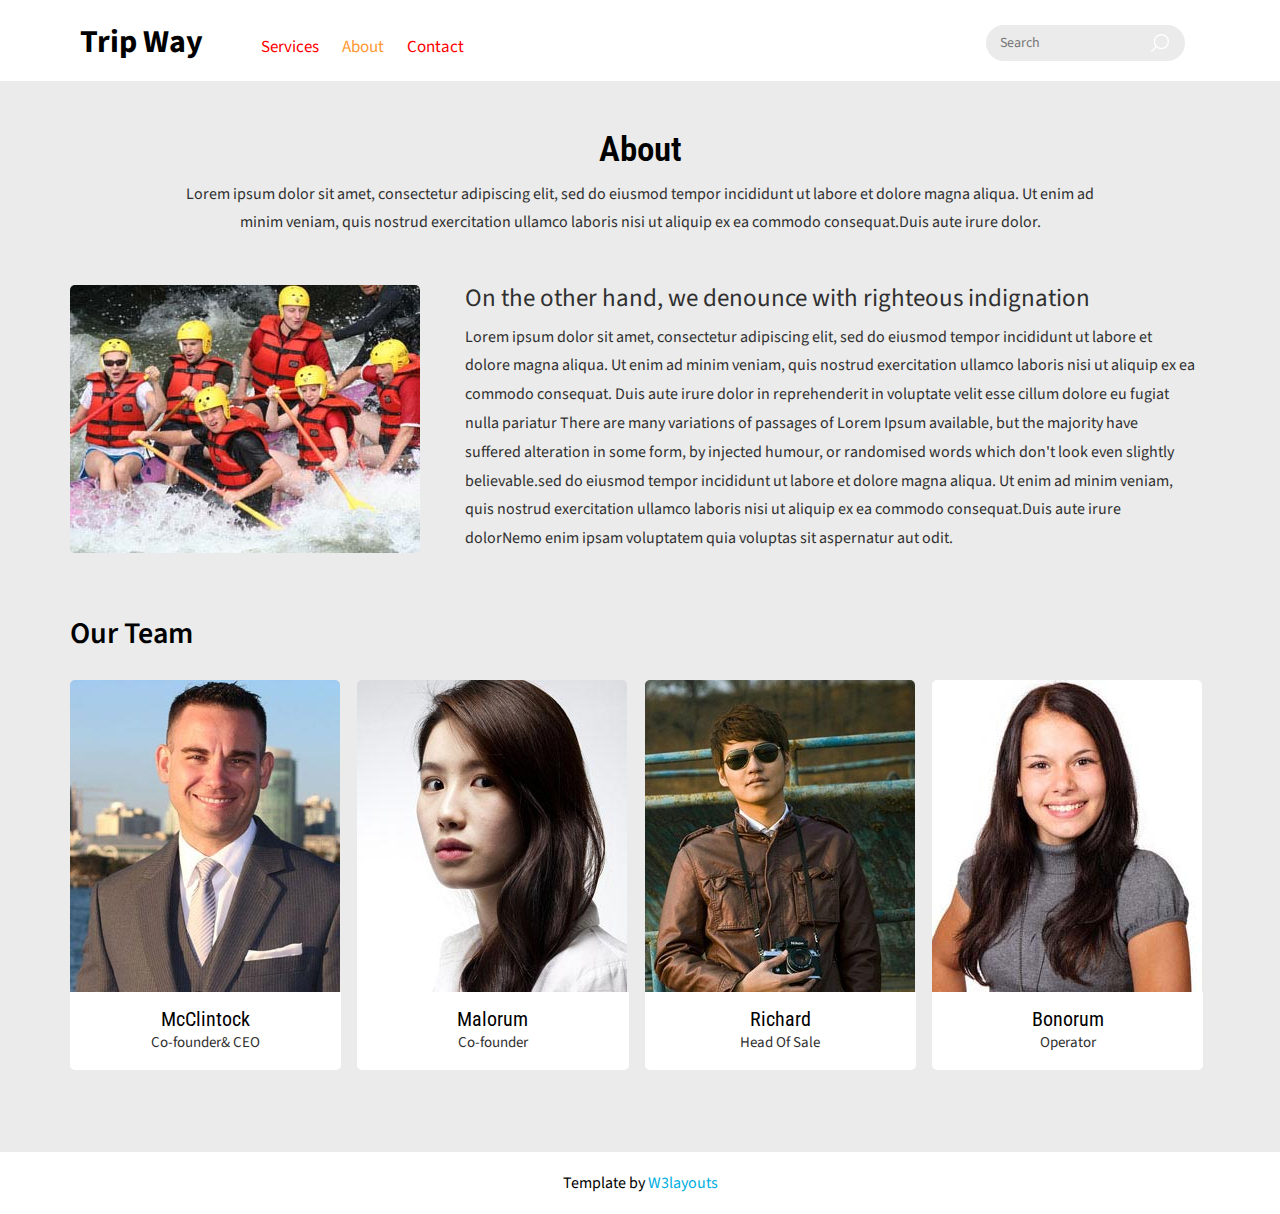
==== about.html @ f44b8666 "Envio inicial" ====
<!--Author: W3layouts
Author URL: http://w3layouts.com
License: Creative Commons Attribution 3.0 Unported
License URL: http://creativecommons.org/licenses/by/3.0/
-->
<!DOCTYPE HTML>
<html>
<head>
<title>Trip Way a Travel category Flat bootstrap Responsive  Website Template | Explore:: w3layouts</title>
<link href="css/bootstrap.css" rel="stylesheet" type="text/css" media="all">
<!-- jQuery (necessary for Bootstrap's JavaScript plugins) -->
<script src="js/jquery.min.js"></script>
<!-- Custom Theme files -->
<link href="css/style.css" rel="stylesheet" type="text/css" media="all"/>
<!-- Custom Theme files -->
<meta name="viewport" content="width=device-width, initial-scale=1">
<meta http-equiv="Content-Type" content="text/html; charset=utf-8" />
<script type="application/x-javascript"> addEventListener("load", function() { setTimeout(hideURLbar, 0); }, false); function hideURLbar(){ window.scrollTo(0,1); }>
</script>
<meta name="keywords" content="Trip Way Responsive web template, Bootstrap Web Templates, Flat Web Templates, AndriodCompatible web template, Smartphone Compatible web template, free webdesigns for Nokia, Samsung, LG, SonyErricsson, Motorola web design" />
<!--Google Fonts-->
<link href='http://fonts.googleapis.com/css?family=Source+Sans+Pro:200,300,400,600,700,900,200italic,300italic,400italic,600italic,700italic,900italic' rel='stylesheet' type='text/css'>
<link href='http://fonts.googleapis.com/css?family=Roboto+Condensed:400,700,300' rel='stylesheet' type='text/css'>
<!-- start-smoth-scrolling -->
<script type="text/javascript" src="js/move-top.js"></script>
<script type="text/javascript" src="js/easing.js"></script>
	<script type="text/javascript">
			jQuery(document).ready(function($) {
				$(".scroll").click(function(event){		
					event.preventDefault();
					$('html,body').animate({scrollTop:$(this.hash).offset().top},1000);
				});
			});
	</script>
<!-- //end-smoth-scrolling -->
</head>
<body>
<!--header start here-->
<div class="header">
	<div class="container">
		<div class="header-main">
			<div class="header-left">
				<div class="logo">
					<a href="index.html"><h1>Trip Way</h1></a>
				</div>
				<div class="top-nav">
			<ul class="res"> 
				<li><a href="services.html">Services</a></li>
				<li><a class="active" href="about.html">About</a></li>
				<li><a href="contact.html">Contact</a></li>
			</ul>
		</div>
			</div>
			<div class="header-right">
			   <div class="search">
			   	  <form>
					<input type="text" value="Search" onfocus="this.value = '';" onblur="if (this.value == '') {this.value = 'Search';}"/>
					<input type="submit"  value=""/>
				  </form>
				</div>
			</div>
			<div class="clearfix"> </div>
		</div>
	</div>
</div>
<!--header end here-->
<!--friend start here-->
<link rel="stylesheet" href="css/swipebox.css">
	<script src="js/jquery.swipebox.min.js"></script> 
	    <script type="text/javascript">
			jQuery(function($) {
				$(".swipebox").swipebox();
			});
</script>
<div class="about">
	<div class="container">
		<div class="about-main">
			<div class="about-top">
				<h3>About</h3>
				<p>Lorem ipsum dolor sit amet, consectetur adipiscing elit, sed do eiusmod tempor incididunt ut labore et dolore magna aliqua. Ut enim ad minim veniam, quis nostrud exercitation ullamco laboris nisi ut aliquip ex ea commodo consequat.Duis aute irure dolor.</p>
		   </div>
		   <div class="about-bottom">
			  <div class="col-md-4 about-left">
			   		<img src="images/ab.jpg" alt="" title="">
			  </div>
			  <div class="col-md-8 about-right">
			  	<h4>On the other hand, we denounce with righteous indignation</h4>
			  	<p>Lorem ipsum dolor sit amet, consectetur adipiscing elit, sed do eiusmod tempor incididunt ut labore et dolore magna aliqua. Ut enim ad minim veniam, quis nostrud exercitation ullamco laboris nisi ut aliquip ex ea commodo consequat. Duis aute irure dolor in reprehenderit in voluptate velit esse cillum dolore eu fugiat nulla pariatur There are many variations of passages of Lorem Ipsum available, but the majority have suffered alteration in some form, by injected humour, or randomised words which don't look even slightly believable.sed do eiusmod tempor incididunt ut labore et dolore magna aliqua. Ut enim ad minim veniam, quis nostrud exercitation ullamco laboris nisi ut aliquip ex ea commodo consequat.Duis aute irure dolorNemo enim ipsam voluptatem quia voluptas sit aspernatur aut odit.</p>
			  </div>
			 <div class="clearfix"> </div>
		   </div>
		    <div class="our-team">
		    	<h3>Our Team</h3>
		    	<div class="col-md-3 team-grid">
		    	    <a href="images/b-t1.jpg" class="b-link-stripe b-animate-go  swipebox"  title="Image Title">
						     <img src="images/t1.jpg" /><div class="b-wrapper">
					</div></a>
				  <div class="team-details">
		    	    	<h4>McClintock</h4>
		    	    	<p>Co-founder& CEO</p>
		    	  </div>
 		    	</div>
 		    	<div class="col-md-3 team-grid ma-more">
		    	     <a href="images/b-t2.jpg" class="b-link-stripe b-animate-go  swipebox"  title="Image Title">
						     <img src="images/t2.jpg" /><div class="b-wrapper">
					</div></a>
		    	    <div class="team-details">
		    	    	<h4>Malorum</h4>
		    	    	<p>Co-founder</p>
		    	    </div>
 		    	</div>
 		    	<div class="col-md-3 team-grid">
		    	     <a href="images/b-t3.jpg" class="b-link-stripe b-animate-go  swipebox"  title="Image Title">
						     <img src="images/t3.jpg" /><div class="b-wrapper">
					</div></a>
		    	    <div class="team-details">
		    	    	<h4>Richard</h4>
		    	    	<p>Head Of Sale</p>
		    	    </div>
 		    	</div>
 		    	<div class="col-md-3 team-grid mar-more">
		    	     <a href="images/b-t4.jpg" class="b-link-stripe b-animate-go  swipebox"  title="Image Title">
						     <img src="images/t4.jpg" /><div class="b-wrapper">
					</div></a>
		    	    <div class="team-details">
		    	    	<h4>Bonorum</h4>
		    	    	<p>Operator</p>
		    	    </div>
 		    	</div>
 		     <div class="clearfix"> </div>
		    </div>
		</div>
	</div>
</div>
<!--friend end here-->
<!--footer start here-->
<div class="footer">
	<div class="container">
		<div class="footer-main">
			<p>Template by <a href="http://w3layouts.com/" target="_blank">W3layouts</a></p>
		</div>
	</div>
</div>
<!--footer end here-->
</body>
</html>
---- css/style.css ----
/*--
Author: W3layouts
Author URL: http://w3layouts.com
License: Creative Commons Attribution 3.0 Unported
License URL: http://creativecommons.org/licenses/by/3.0/
--*/
h4, h5, h6,
h1, h2, h3 {margin-top: 0;}
ul, ol {margin: 0;}
p {margin: 0;}
html, body{
 font-family: 'Source Sans Pro', sans-serif;
   font-size: 100%;
   background:#fff; 
}
/*--header start here--*/
.header {
	padding: 20px 0px;
}
.header-main {
  padding: 0px 25px 0px 10px;
}
.logo a h1 {
  font-size: 2em;
  font-weight: 700;
  color: #000;
  margin: 0em;
}
.logo a:hover {
	text-decoration:none;
}
.header-left {
	float: left;
	padding: 5px 0px 0px 0px;
}
.header-right {
	float: right;
	text-align: center;
	padding: 5px 0px 0px 0px;
}
.top-nav {
	display: inline-block;
}
.top-nav  ul {
	padding: 0px;
	list-style: none;
}
.top-nav  ul li {
	display: inline-block;
}
.top-nav  ul li a {
	font-size: 17px;
	font-weight: 400;
	padding:0px 10px;
        color: red;
}
.top-nav  ul li a:hover,.top-nav  ul li a.active {
	text-decoration:none;
	color: #ff9933;
}
span.menu{
     display:none;
  }
.search {
	width: 100%;
	background: #EBEBEB;
	border-radius: 20px;
	display: inline-block;
}
.search input[type="text"] {
	border: none;
	background: none;
	outline: none;
	width: 80%;
	padding: 8px 0px 8px 12px;
	-webkit-appearance: none;
	font-size: 14px;
	font-weight: 400;
	color: #777;
}
.search input[type="submit"] {
	background:url(../images/search.png)no-repeat;
	height:18px;
	border: none;
	width: 16%;
	outline: none;
	vertical-align:middle;
}
.logo {
	margin: 0px 45px 0px 0px;
	display: inline-block;
}
.logo  a {
	display: block;
}
span.head-line {
	background: url(../images/bann-line.png)no-repeat 0px 0px;
	width: 87px;
	height: 18px;
	display: block;
}
/*-- responsive-mediaquries --*/
@media(max-width:1024px){

}
@media(max-width:768px){

}
@media(max-width:640px){
.logo {
	margin: 0px 5px 0px 0px;	
}
.logo img {
	width: 75%;
}
.header-left {
	margin: 0px 0px 0px 0px;
	padding: 0px 0px 0px 0px;
}
.search input[type="text"] {
	padding: 6px 0px 6px 10px;
}
}
@media(max-width:480px){
.top-nav {
		float: right;
}
.header-left {
	margin: 7px 0px 0px 0px;
}
span.dot {
	display: none;
}
.search {
	display: none;
}
span.ser-img {
	display: none;
}
.header-left {
	float: none;
}
.header-right {
	float: none;
}
.top-nav ul {
  padding: 4px 0px 0px 0px;
}
.header-main {
  padding: 0px 0px 0px 0px;
}
}
@media(max-width:320px){	
.header-right {
	float: none;
	padding: 10px 0px 0px 0px;
	text-align: left;
}
.top-nav ul {
  padding: 3px 0px 0px 0px;
}
.header-left img {
	width: 65%;
}
.caption {
	top: 15%;
}
span.roundplay-bwn {
	width: 32px;
	background-size: 100%;
}
.top-nav ul li a {
	font-size: 16px;
	padding: 0px 3px;
}
}
/*--header end here--*/
/*--banner start here--*/
.banner {
	background: url(../images/mo.jpg)no-repeat;
	min-height: 550px;
	background-size: cover;
}
.banner1 {
	background: url(../images/b3.jpg)no-repeat;
	min-height: 550px;
	background-size: cover;
}
.banner2 {
	background: url(../images/b2.jpg)no-repeat;
	min-height: 550px;
	background-size: cover;
}
span.roundplay-bwn {
	background: url(../images/bann-play.png)no-repeat;
	width: 44px;
	height: 44px;
	display: inline-block;
}
span.potrul-line {
	background: #dddbdb;
	width: 1px;
	height: 11px;
	display: inline-block;
	margin: 0px 5px 0px 2px;
	vertical-align: middle;
}
/*--- slider-css --*/
.slider {
	position: relative;
}
.rslides {
  position: relative;
  list-style: none;
  overflow: hidden;
  width: 100%;
  padding: 0;
  margin: 0;
  }
.rslides li {
  -webkit-backface-visibility: hidden;
  position: absolute;
  display: none;
  width: 100%;
  left: 0;
  top: 0;
  }
.rslides li:first-child {
  position: relative;
  display: block;
  float: left;
  }
.rslides img {
  display: block;
  height: auto;
  float: left;
  width: 100%;
  border: 0;
  }
.caption{
	width: 56%;
	position: absolute;
	top: 35%;
	left: 16%;
}
.caption h3{
	color: #FFF;
	font-weight: 300;
	font-size: 30px;
	line-height: 1.6em;
}
span.bg-small {
	background: rgba(0, 0, 0, 0.39);
	display: block;
	width: 40%;
	height: 48px;
	position: absolute;
	top: 83px;
	left: -40px;
}
span.bg-large {
	background: rgba(0, 0, 0, 0.39);
	display: block;
	width: 60%;
	height: 70px;
	position: absolute;
	top: 194px;
	left: -40px;
}
.caption p{
	color: #FFF;
	line-height: 1.5em;
	font-size: 0.875em;
	margin:3em 0 1.5em 0;
}
a.morebtn{
	background:#3D3D3D;
	padding:0.8em 0;
	display:block;
	font-size:0.875em;
	text-transform:uppercase;
	color:#FFF;
	width:20%;
	margin:0 auto;
	transition:0.5s all ease;
	-webkit-transition:0.5s all ease;
	-moz-transition:0.5s all ease;
	-o-transition:0.5s all ease;
	-ms-transition:0.5s all ease;
}
a.morebtn:hover{
	background:#585686;
}
.callbacks_tabs a:after {
	content: "\f111";
	font-size: 0;
	font-family: FontAwesome;
	visibility: visible;
	display: block;
	height: 14px;
	width: 14px;
	display: inline-block;
	border: 2px solid #fff;
	border-radius: 19px;
}
.callbacks_tabs a:before {
	content: "\f111";
	font-size: 0;
	font-family: FontAwesome;
	visibility: visible;
	display: block;
	position: absolute;
	left: 57px;
}
.callbacks_here a:after{
	background:#fff;
}
.callbacks_tabs li:nth-child(1) a:before{
	content:none;
}
.callbacks_tabs a{
	visibility:hidden;
}
.callbacks_tabs li{
	display:inline-block;
}
ul.callbacks_tabs.callbacks1_tabs {
	position: absolute;
	bottom: 14px;
	z-index: 999;
	right:35px;
	top:485px;
}
/*-- responsive-mediaquries --*/
@media(max-width:1024px){
	.caption {
		width: 63%;
		top: 38%;
		left: 19%;
	}
ul.callbacks_tabs.callbacks1_tabs {
	top: 425px;
}
.banner {
	min-height: 490px;
}
.banner1 {
	min-height: 490px;
}
.banner2 {
	min-height: 490px;
}
}
@media(max-width:768px){
	.caption {
		width: 70%;
		top: 30%;
		left: 13%;
	}
	.caption h3{
		font-size:2em;
	}
	a.morebtn {
		width: 26%;
	}
span.bg-small {
	width: 28%;
	height: 25px;
	top: 44px;
	left: -30px;
}
span.bg-large {
	width: 35%;
	height: 40px;
	top: 104px;
	left: -30px;
}
.caption p {
	margin: 2em 0 1.5em 0;
}
ul.callbacks_tabs.callbacks1_tabs {
	top: 300px;
}
.callbacks_tabs a:after {
	height: 14px;
	width: 14px;
}
.callbacks_tabs a:before {
	left: 55px;
}
.banner {
	min-height: 360px;
}
.banner1 {
	min-height: 360px;
}
.banner2 {
	min-height: 360px;
}
}
@media(max-width:640px){
	.caption {
		width: 70%;
		top: 28%;
		left: 13%;
	}
	.caption h3{
		font-size:1.8em;
	}
	a.morebtn {
		width: 30%;
	}
	.callbacks_tabs a:after {
		height: 10px;
		width: 10px;
	}
	.callbacks_tabs a:before {
	left: 53.5px;
}
span.bg-small {
	top: 40px;
	left: -30px;
}
span.bg-large {
	top: 93px;
	left: -30px;
}
.banner {
	min-height: 300px;
}
.banner1 {
	min-height: 300px;
}
.banner2 {
	min-height: 300px;
}
ul.callbacks_tabs.callbacks1_tabs {
	top: 230px;
}
}
@media(max-width:480px){
	.caption {
		width: 70%;
		top: 23%;
		left: 13%;
	}
	.caption p{
		height:25px;
		overflow:hidden;
		margin:0.5em 0;
	}
	.caption h3{
		font-size:1.6em;
	}
	a.morebtn {
		width: 40%;
		font-size:0.8em;
	}
	.callbacks_tabs a:after {
		height:10px;
		width: 10px;
	}
	ul.callbacks_tabs.callbacks1_tabs {
		top:175px;
	}
	span.bg-small {
	top: 33px;
	left: -20px;
}
	span.bg-large {
	width: 35%;
	height: 27px;
	top: 80px;
	left: -20px;
}
.banner {
	min-height: 230px;
  }
  .banner1 {
	min-height: 230px;
  }
  .banner2 {
	min-height: 230px;
  }
}
@media (max-width:320px){
	#slider3-pager a {
		width: 15%;
	}
	.rslides_tabs {
		bottom: 25px;
	}
	.caption {
		top: 25%;
	}
	.caption p{
		font-size: 0.8em;
		height: 17px;
		overflow: hidden;
		padding: 0.2em 0 0em;
		margin-bottom: 0.2em;
	}
	a.readmorebtn{
		font-size:0.75em;
		width:50%;
		margin-top:0.5em;
		padding:0.5em;
	}
	.caption h3 {
		font-size: 1em;
	}
	ul.callbacks_tabs.callbacks1_tabs {
	top: 115px;
}
.banner {
	min-height: 170px;
  }
  .banner1 {
	min-height: 170px;
  }
  .banner2 {
	min-height: 170px;
  }
  .header {
	padding: 10px 0px;
        background-color: #ff9933;
}
span.roundplay-bwn {
  width: 25px;
  height: 25px;
  background-size: 100%;
}
}
/*--banner end here--*/
/*--port folio start here--*/
.portfolio {
	position: relative;
}
small.port-play {
	background: url(../images/port-play.png)no-repeat;
	width: 44px;
	height: 44px;
	display: block;
	margin: 0 auto;
}
.port-name {
	float: left;
	margin: 85px 0px 0px 0px;
}
.port-name p {
	font-size: 13px;
	color: #999;
	display: inline-block;
}
span.port-lady {
	background: url(../images/hover-img.png)no-repeat;
	width: 50px;
	height: 50px;
	display: inline-block;
	border-radius: 31px;
	margin: 0px 0px 0px 16px;
	vertical-align: middle;
}
.port-like {
	float: right;
	margin: 85px 0px 0px 0px;
}
span.hover-line {
	background: url(../images/port-line.png)no-repeat;
	width: 26px;
	height: 1px;
	display: block;
	margin: 7px auto 10px;
}
.port-nav-left {
  text-align: center;
  padding: 2em 0em 2em 0em;
}
.port-nav-left h6 {
	font-size: 32px;
	font-weight: 600;
	color: #000;
	margin: 0px 0px 10px 32px;
	font-family: 'Roboto Condensed', sans-serif;
}
.port-nav-left p {
  font-size: 16px;
  font-weight: 400;
  color: #303030;
  width: 65%;
  margin: 0 auto;
  line-height: 1.8em;
}
span.port-ladyimg {
	background: url(../images/hover-img.png)no-repeat;
	width: 50px;
	height: 50px;
	display: inline-block;
	vertical-align: middle;
	border-radius: 32px;
	float: left;
}
span.heart {
	background: url(../images/heart.png)no-repeat;
	width: 46px;
	height: 16px;
	display: block;
}
.porthover-left p {
	font-size: 15px;
	font-weight: 600;
	color: #999;
	display: inline-block;
}
.porthover-left {
	float: left;
	width: 75%;
}
.porthover-right {
	float: right;
	width: 20%;
	padding: 17px 0px 0px 0px;
}
.work-column {
	position: relative;
}
.porthover {
	background: rgba(255, 255, 255, 0.88);
	position: absolute;
	display: none;
	width: 100%;
	height: 100%;
	top: 0;
}
.work-column:hover div.porthover{
	display:block;
} 
.porthover-grids {
	padding: 85px 0px 0px 0px;
}
.porthover h3 {
	font-size: 15px;
	font-weight: 600;
	color: #999;
	text-align: center;
	padding: 55px 0px 0px 0px;
}

.porthover-grids {
	padding: 140px 0px 0px 0px;
}
.pa-more {
  padding: 0px;
}
/*-- MIXTUP PART --*/
/*	Strip
/*-----------------------------------------------------------------------------------*/
.b-link-stripe{
	position:relative;
	display:inline-block;
	vertical-align:top;
	font-family: 'Open Sans', sans-serif;
	font-weight: 300;
	overflow:hidden;
}

.b-link-stripe .b-line{
	position:absolute;
	top:0;
	bottom:0;
	width:20%;
	background:rgba(15, 207, 140, 0.9);
	transition:all 0.5s linear;
	-moz-transition:all 0.5s linear;
	-ms-transition:all 0.5s linear;
	-o-transition:all 0.5s linear;
	-webkit-transition:all 0.5s linear;
	opacity:0;
	visibility:hidden; /* lt-ie9 */
}
/*-----------------------------------------------------------------------------------*/
/*	Animation effects
/*-----------------------------------------------------------------------------------*/
.b-animate-go{
	text-decoration:none;
}
.b-animate{
	transition: all 0.5s;
	-moz-transition: all 0.5s;
	-ms-transition: all 0.5s;
	-o-transition: all 0.5s;
	-webkit-transition: all 0.5s;
	visibility: hidden;
	font-size:1.1em;
	font-weight:700;
}
.b-animate img{
	margin-top:0%;
	display: -webkit-inline-box;
}
h2.b-animate.b-from-left.b-delay03 {
	padding-top: 0em;
	font-size: 15px;
	color: #7E7C7C;
}
/* lt-ie9 */
.b-animate-go:hover .b-animate{
	visibility:visible;
}
.b-from-left{
	position:relative;
	left:-100%;
}
.b-animate-go:hover .b-from-left{
	left:50%;
	top:-125px;
}
span.m_4{
	font-size:14px;
	font-weight:400;
}
p.m_5 {
	margin: 2% auto 5%;
	width: 70%;
	color: #283A47;
	font-size: 1.1em;
	font-weight: 600;
	line-height: 1.5em;
	text-align: center;
}

/*--team--*/
.team{
	background:#fff;
	padding:0 0 9% 0;
}
.col_1_of_4:first-child {
	margin-left: 0;
}
.span_1_of_4 {
	width: 22.8%;
}
.col_1_of_4 {
	display: block;
	float: left;
	margin: 1% 0 1% 2.6%;
	background: #FFF;
}
/* lt-ie9 */
.b-link-stripe:hover .b-line{
	visibility:visible;
}
.b-link-stripe .b-line1{
	left:0;
}
.b-link-stripe .b-line2{
	left:20%;
	transition-delay:0.1s !important;
	-moz-transition-delay:0.1s !important;
	-ms-transition-delay:0.1s !important;
	-o-transition-delay:0.1s !important;
	-webkit-transition-delay:0.1s !important;
}
.b-link-stripe .b-line3{
	left:40%;
	transition-delay:0.2s !important;
	-moz-transition-delay:0.2s !important;
	-ms-transition-delay:0.2s !important;
	-o-transition-delay:0.2s !important;
	-webkit-transition-delay:0.2s !important;
}
.b-link-stripe .b-line4{
	left:60%;
	transition-delay:0.3s !important;
	-moz-transition-delay:0.3s !important;
	-ms-transition-delay:0.3s !important;
	-o-transition-delay:0.3s !important;
	-webkit-transition-delay:0.3s !important;
}
.b-link-stripe .b-line5{
	left:80%;
	transition-delay:0.4s !important;
	-moz-transition-delay:0.4s !important;
	-ms-transition-delay:0.4s !important;
	-o-transition-delay:0.4s !important;
	-webkit-transition-delay:0.4s !important;
}
.b-link-stripe:hover .b-line{
	opacity:1;
}

/* Self Clearing Goodness */
.container:after { content: "\0020"; display: block; height: 0; clear: both; visibility: hidden; }
.clearfix:before,
.clearfix:after,
.row:before,
.row:after {
  content: '\0020';
  display: block;
  overflow: hidden;
  visibility: hidden;
  width: 0;
  height: 0; }
.row:after,
.clearfix:after {
  clear: both; }
.row,
.clearfix {
  zoom: 1; }

.clear {
  clear: both;
  display: block;
  overflow: hidden;
  visibility: hidden;
  width: 0;
  height: 0;
}
/*-- MIXTUP PART --*/
@media (max-width:1440px){
h2.b-animate.b-from-left.b-delay03 {
	padding-top: 0em;
}
.porthover-grids {
	padding: 94px 0px 0px 0px;
}	
.b-animate img {
	margin-top: -3%;
}
}
@media (max-width:1366px){
.porthover-grids {
	padding: 87px 0px 0px 0px;
}	
}
@media (max-width:1280px){
h2.b-animate.b-from-left.b-delay03 {
	padding-top: 0em;
	position: absolute;
	top: 31%;
}	
.porthover-grids {
	padding: 70px 0px 0px 0px;
}
.b-animate img {
	margin-top: 65%;
}
}
@media (max-width:1024px){
h2.b-animate.b-from-left.b-delay03 {
	padding-top: 0em;
}	
#toTop {
	right: 460px;
}
.porthover h3 {
	padding: 35px 0px 0px 0px;
}
span.port-lady {
	width: 35px;
	height: 35px;
	background-size: 100%;
	margin: 0px 0px 0px 5px;
}
.porthover-right {
	padding: 10px 0px 0px 0px;
}
.porthover-grids {
	padding: 46px 0px 0px 0px;
}
.b-animate img {
	margin-top: 35%;
}
.port-nav-left p {
  width: 87%;
}
}
@media (max-width:768px){
h2.b-animate.b-from-left.b-delay03 {
	padding-top: 0em;	
}
small.port-play {
	width: 32px;
	height: 32px;
	background-size: 100%;
}
#toTop {
	right: 330px;
}
.port-strip {
	height: 45px;
}
.porthover-grids {
	padding: 115px 0px 0px 0px;
}
.porthover h3 {
	padding: 66px 0px 0px 0px;
	font-size: 16px;
}
.porthover-right {
	padding: 10px 0px 0px 0px;
}
#portfoliolist .portfolio {
	width: 50%;
}
.work-column {
  float: left;
  width: 50%;
}
}
@media (max-width:640px){
h2.b-animate.b-from-left.b-delay03 {
	font-size: 12px;
	padding-top: 0em;	
}
small.port-play {
	width: 28px;
}
.port-strip {
	display: none;
}
.porthover-grids {
	padding: 86px 0px 0px 0px;
}
span.port-lady {
	width: 26px;
	height: 26px;
	background-size: 100%;
}
.porthover-right {
	padding: 4px 0px 0px 0px;
}
}
@media (max-width:480px){
h2.b-animate.b-from-left.b-delay03 {
	padding-top: 0em;
	font-size: 12px;
}
.port-strip {
	height: 40px;
}
span.scroller {
	width: 25px;
	background-size: 100%;
}
.porthover h3 {
	font-size: 12px;
}
span.hover-line {
	margin: 0px auto 6px;
}
.b-animate img {
	margin-top: 15%;
}
.porthover h3 {
	padding: 30px 0px 0px 0px;
}
.porthover-grids {
	padding: 60px 0px 0px 0px;
}
.porthover-right {
	margin: 0px 4px 0px 0px;
}
.port-nav-left h6 {
  font-size: 26px;
}
}
@media (max-width:320px){
	
span.potrul-line {
	height: 13px;
	margin: 0px 0px 0px 0px;
}
.port-nav-left p {
	font-size: 13px;
	 width: 90%;
	 line-height:1.5em;
}
.port-nav-left {
  padding: 1em 0em 1em 0em;
}

h2.b-animate.b-from-left.b-delay03 {
	padding-top: 0em;
	font-size: 10px;
}
small.port-play {
	width: 20px;
}
span.hover-line {
	margin: 5px auto 7px;
}
.port-strip {
	display: none;
}
.porthover h3 {
	padding: 35px 0px 0px 0px;
}
.porthover-grids {
	display: none;
}
span.port-lady {
	display: none;
}
#filters li {
	margin: 0px 2px 0px 0px;
}
}
/*--port folio end here--*/
/*--footer start here--*/
.footer {
	padding: 20px 0px;
}
.footer-main p {
	font-size: 16px;
	font-weight: 400;
	color: #000;
	text-align: center;
}
.footer-main p a{
	font-size: 16px;
	font-weight: 400;
	color:#00aee1;
}
.footer-main p a:hover{
	text-decoration:none;
	color:#000;
}
@media (max-width:320px){
.footer-main p {
	font-size: 14px;
}
.footer-main p a{
	font-size: 14px;
}
}
/*--footer end here--*/
/*--about start here--*/
.about {
  background: #EBEBEB;
  padding: 50px 0px 50px 0px;
}
.about-top {
  text-align: center;
}
.about-top h3 {
  font-size: 35px;
  font-weight: 600;
  color: #000;
  font-family: 'Roboto Condensed', sans-serif;
}
.about-top p {
  font-size: 16px;
  font-weight: 400;
  color: #303030;
  line-height: 1.8em;
  width: 80%;
  margin: 0 auto;
}
.about-top {
  text-align: center;
  padding: 0em 0em 3em 0em;
}
.about-right h4 {
  font-size: 25px;
  font-weight: 400;
  color: #303030;
}
.about-right p {
  font-size: 16px;
  font-weight: 400;
  color: #303030;
  line-height: 1.8em;
}
.about-left img {
  border-radius: 5px;
}
.our-team {
  margin: 4em 0em 2em 0em;
}
.about-left {
  padding: 0px;
}
.our-team h3 {
  font-size: 30px;
  font-weight: 600;
  color: #000;
  margin: 0em 0em 1em 0em;
}
.team-grid {
  width: 23.8%;
  padding: 0em;
  margin: 0em 1em 0em 0em;
}
.mar-more {
  margin: 0em;
}
.team-grid img {
  border-radius: 5px 5px 0px 0px;
}
.team-details {
  text-align: center;
  padding: 1em 1em;
  background: #fff;
  border-radius: 0px 0px 5px 5px;
}
.team-details h4 {
  font-size: 20px;
  font-weight: 400;
  color: #000;
  margin: 0em 0em 0.1em 0em;
  font-family: 'Roboto Condensed', sans-serif;
}
.team-details p {
  font-size: 15px;
  font-weight: 400;
  color: #303030;
}
@media (max-width:1024px){
.team-grid img {
  width: 100%;
}	
.team-grid {
  width: 22.8%;
}
.about-left img {
  width: 100%;
}
.about-right h4 {
  font-size: 23px;
}
.about-right p {
  font-size: 16px;
}
}
@media (max-width:768px){
.about-top p {
  width: 95%;
}
.about-left {
  text-align: center;
}
.about-left img {
  width: 80%;
}
.about-top {
  padding: 0em 0em 1.5em 0em;
}
.about-right {
  padding: 2em 0em 0em 0em;
}
.team-grid {
  width: 48.8%;
  float: left;
  margin: 0em 1em 1em 0em;
}
.mar-more {
  margin: 0em;
}
.ma-more {
  margin: 0em 0em 1em 0em;
}
.about-right p {
  font-size: 16px;
}
.our-team {
  margin: 2em 0em 2em 0em;
}
}
@media (max-width:640px){
.team-grid {
  width: 47.8%;
}
}
@media (max-width:480px){
.logo a h1 {
  font-size: 1.7em;
}
.about {
  padding: 30px 0px 15px 0px;
}
.about-top h3 {
  font-size: 23px;
}
.about-right {
  padding: 1em 0em 0em 0em;
}
.about-right h4 {
  font-size: 19px;
}
.our-team {
  margin: 1em 0em 1em 0em;
}
.our-team h3 {
  font-size: 22px;
}
.team-grid {
  width: 48%;
}
.team-details h4 {
  font-size: 17px;
}
.team-details {
  padding: 0.5em 0.5em;
}
.about-right p {
  font-size: 15.4px;
}
}
@media (max-width:320px){
.logo a h1 {
  font-size: 1.3em;
}
.about {
  padding: 20px 0px 15px 0px;
}
.about-top p {
  font-size: 13px;
  width: 100%;
  line-height: 1.6em;
}
.about-right p {
  font-size: 13px;
  line-height: 1.6em;
}
.team-grid {
  width: 100%;
  margin: 1em auto 0em;
}
.our-team h3 {
  margin: 0em 0em 0em 0em;
}
.about-top {
  padding: 0em 0em 0.5em 0em;
}
.about-left img {
  width: 100%;
}
.about-right h4 {
  font-size: 17px;
  margin: 0em 0em 0.4em 0em;
}
}
/*--about end here--*/
/*--message start here--*/
.message {
	background: #EBEBEB;
	padding: 20px 0px 60px 0px;
}
.message-top h3 {
	font-size: 35px;
	font-weight: 600;
	color: #000;
}
.message-top p {
	font-size: 16px;
	font-weight: 400;
	color: #000;
	line-height: 1.8em;
}
.message-top ul {
	margin: 30px 0px 0px 0px;
}
.message-top ul li {
	margin: 0px 0px 13px 0px;
}
.message-top ul li a {
	font-size: 15.5px;
	font-weight: 400;
	color: #000;
}
.message-top ul li a:hover {
	text-decoration:none;
	color: #999;
}
.message-bottom {
	padding: 50px 0px 0px 0px;
}
.message-right input[type="text"] {
	outline: none;
	width: 48%;
	padding: 8px;
	border: 1px solid #999;
	-webkit-appearance: none;
	font-size: 16px;
	font-weight: 500;
	color: #000;
	margin: 0px 10px 5px 0px;
	background: none;
}
.con-addr {
	margin: 15px 0px 0px 0px;
}
.con-addr h4 {
	font-size: 22px;
	font-weight: 600;
	color: #000;
	margin: 0px 0px 5px 0px;
	font-family: 'Roboto Condensed', sans-serif;
}
.con-addr  p {
	font-size: 15px;
	font-weight: 400;
	color: #303030;
	line-height: 1.8em;
}
.con-addr p a {
	font-size: 15px;
	color: #000;
}
.con-addr p a:hover{
	text-decoration:none;
	color: #3488d0;
}
.message-right input.mar-last {
  margin: 0px;
}
.message-right textarea {
	font-size: 16px;
	font-weight: 500;
	padding: 10px;
	width: 98.5%;
	height: 13em;
	margin: 7px 0px;
	background: none;
	resize: none;
	outline: none;
	-webkit-appearance: none;
}
.message-right input[type="submit"] {
	font-size: 15px;
	font-weight: 400;
	color: #fff;
	background: #F9C16E;
	padding: 8px 22px;
	outline: none;
	border: none;
	-webkit-appearance: none;
	border-radius: 5px;
  -webkit-border-radius: 5px;
  -moz-border-radius: 5px;
  -o-border-radius: 5px;
}
.message-right input[type="submit"]:hover {
	background:#000;
	transition: 0.5s all;
 -webkit-transition: 0.5s all;
 -moz-transition:  0.5s all;
 -o-transition:  0.5s all;
}
.con-info h3 {
	font-size: 30px;
	font-weight: 600;
	color: #000;
	margin: 0px 0px 7px 0px;
	font-family: 'Roboto Condensed', sans-serif;
}
.con-info p {
	font-size: 16px;
	font-weight: 400;
	color:#303030;
	line-height: 1.8em;
}
.map iframe {
	width: 100%;
	height: 300px;
	padding: 70px 20px 0px 13px;
	border: none;
}
@media (max-width:1024px){
.message-right textarea {
  width: 98.8%;	
}	
}
@media (max-width:768px){
.message-top h3 {
	font-size: 30px;
}	
.message {
	padding: 40px 0px 40px 0px;
}
.message-right {
	float: right;
	width: 60%;
}
.message-left {
	float: left;
	width: 40%;
}
.con-info h3 {
	font-size: 25px;
}
.con-info p {
	font-size: 15px;
}
.message-right input[type="text"] {
	padding: 6px;
	font-size: 14px;
}
.message-right textarea {
  width: 99%;
}
}
@media (max-width:640px){
.message-top h3 {
	font-size: 26px;
}
.message-top ul {
	margin: 15px 0px 0px 0px;
}	
.message-top ul li {
	margin: 0px 0px 7px 0px;
}
.message-left {
	float: none;
	width: 100%;
	margin: 0px 0px 30px 0px;
}
.message-right {
	float: none;
	width: 100%;
}
.message-bottom {
	padding: 20px 0px 0px 0px;
}
.message-right input[type="text"] {
	width: 48.7%;
}
.message-right textarea {
	width: 99.5%;
}
.map iframe {
	height: 260px;
	padding: 25px 12px 0px 12px;
}
}
@media (max-width:480px){
.message {
	padding: 15px 0px 30px 0px;
}	
.message-top h3 {
	font-size: 23px;
	margin: 5px 0px 0px 0px;
}
.message-top p {
	font-size: 15px;
	overflow: hidden;
	height: 80px;
}
.message-right input[type="text"] {
	width: 100%;
	margin: 7px 0px 0px 0px;
}
.message-right textarea {
	font-size: 15px;
	width: 99.8%;
}
.message-right input[type="submit"] {
	font-size: 12px;
}
.map iframe {
	height: 250px;
	padding: 15px 12px 0px 12px;
}
}
@media (max-width:320px){
.message-top h3 {
	font-size: 20px;
	margin: 0px 0px 0px 0px;
}	
.message-top p {
	font-size: 14px;
	height: 48px;
	line-height: 1.6em;
}
.message-top ul {
	margin: 5px 0px 0px 0px;
	padding: 0px 0px 0px 25px;
}
.message-bottom {
	padding: 10px 0px 0px 0px;
}
.con-info h3 {
	font-size: 20px;
}
.con-info p {
	font-size: 14px;
	line-height: 1.6em;
}
.message-left {
	margin: 0px 0px 15px 0px;
	  padding: 0px;
}
.message-right input[type="text"] {
	padding: 5px;
	font-size: 13px;
}
.message-right textarea {
	height: 7em;
	padding:5px;
}
.map iframe {
	height: 150px;
}
.message-right {
  padding: 0px;
}
.map iframe {
  padding: 16px 0px 0px 0px;
}
}
/*--message end here--*/
/*--friends start here--*/
.friend {
	padding: 50px 0px;
	background: #EBEBEB;
}
.friend-top {
	padding: 0px 0px 30px 0px;
	text-align: center;
}
.friend-top h3 {
	font-size: 35px;
	font-weight: 600;
	color: #000;
	font-family: 'Roboto Condensed', sans-serif;
}
.friend-top p {
	font-size: 16px;
	font-weight: 400;
	color: #303030;
	line-height:1.8em;
	width: 80%;
	margin: 0 auto;
}
.friend-bott-grids {
	padding: 0px 0px 17px 0px;
}
@media (max-width:1024px){
.friend-wrapper {
	width: 32%;
	margin: 0px 12px 0px 0px;
}
.friend-wrapper img {
	width: 100%;
}
}
@media (max-width:768px){
.friend-top h3 {
	font-size: 30px;
}
.friend {
	padding: 30px 0px;
}
.friend-top p {
	font-size: 15px;
	width: 95%;
	
}
.friend-wrapper {
	width: 31%;
	float:left;
	padding: 0px;
}
}
@media (max-width:640px){
.friend-top h3 {
	font-size: 26px;
}
.friend-top p {
	font-size: 15px;
}
}
@media (max-width:480px){
.friend-top h3 {
	font-size: 22px;
}
.friend-wrapper {
	width: 100%;
	margin: 5px auto;
	text-align: center;
}
.friend-wrapper img{
	margin: 0 auto;
}
}
@media (max-width:320px){
.friend {
	padding: 20px 0px 30px 0px;
}
.friend-wrapper:nth-of-type(3) {
	display: none;
	
}
.friend-top p {
	line-height:1.6em;
	font-size: 13px;
}
.friend-top{
	padding:0px 0px 15px 0px
}
}
/*--friends end here--*/
---- css/swipebox.css ----
.swipebox-overflow-hidden {
  overflow: hidden!important;
}

#swipebox-overlay img {
  border: none!important;
}

#swipebox-overlay {
  width: 100%;
  height: 100%;
  position: fixed;
  top: 0;
  left: 0;
  opacity: 0;
  z-index: 9999;
  overflow: hidden;
  display: none;
  -webkit-user-select: none;
  -moz-user-select: none;
  user-select: none;
}

#swipebox-slider {
  height: 100%;
  left: 0;
  top: 0;
  width: 100%;
  white-space: nowrap;
  position: absolute;
}

#swipebox-slider .slide {
  background: url(../images/loader.gif) no-repeat center center;
  height: 100%;
  line-height: 1px;
  text-align: center;
  width: 100%;
  display: inline-block;
}

#swipebox-slider .slide:before {
  content: "";
  display: inline-block;
  height: 50%;
  width: 1px;
  margin-right: -1px;
}

#swipebox-slider .slide img {
  display: inline-block;
  max-height: 100%;
  max-width: 100%;
  width: auto;
  height: auto;
  vertical-align: middle;
}

#swipebox-action, #swipebox-caption {
  position: absolute;
  left: 0;
  z-index: 999;
  height: 50px;
  width: 100%;
}

#swipebox-action {
  bottom: -50px;
}
#swipebox-action.visible-bars {
  bottom: 0;
}

#swipebox-action.force-visible-bars {
  bottom: 0!important;
}

#swipebox-caption {
  top: -50px;
  text-align: center;
}
#swipebox-caption.visible-bars {
  top: 0;
}

#swipebox-caption.force-visible-bars {
  top: 0!important;
}

#swipebox-action #swipebox-prev, #swipebox-action #swipebox-next,
#swipebox-action #swipebox-close {
  background-image: url(../images/icons.png);
  background-repeat: no-repeat;
  border: none!important;
  text-decoration: none!important;
  cursor: pointer;
  position: absolute;
  width: 50px;
  height: 50px;
  top: 0;
}

#swipebox-action #swipebox-close {
  background-position: 15px 12px;
  left: 40px;
}

#swipebox-action #swipebox-prev {
  background-position: -32px 13px;
  right: 100px;
}

#swipebox-action #swipebox-next {
  background-position: -78px 13px;
  right: 40px;
}

#swipebox-action #swipebox-prev.disabled,
#swipebox-action #swipebox-next.disabled {
  filter: progid:DXImageTransform.Microsoft.Alpha(Opacity=30);
  opacity: 0.3;
}

#swipebox-slider.rightSpring {
  -moz-animation: rightSpring 0.3s;
  -webkit-animation: rightSpring 0.3s;
}

#swipebox-slider.leftSpring {
  -moz-animation: leftSpring 0.3s;
  -webkit-animation: leftSpring 0.3s;
}

@-moz-keyframes rightSpring {
  0% {
    margin-left: 0px;
  }

  50% {
    margin-left: -30px;
  }

  100% {
    margin-left: 0px;
  }
}

@-moz-keyframes leftSpring {
  0% {
    margin-left: 0px;
  }

  50% {
    margin-left: 30px;
  }

  100% {
    margin-left: 0px;
  }
}

@-webkit-keyframes rightSpring {
  0% {
    margin-left: 0px;
  }

  50% {
    margin-left: -30px;
  }

  100% {
    margin-left: 0px;
  }
}

@-webkit-keyframes leftSpring {
  0% {
    margin-left: 0px;
  }

  50% {
    margin-left: 30px;
  }

  100% {
    margin-left: 0px;
  }
}

/* Skin 
--------------------------*/
#swipebox-overlay {
  background: #0d0d0d;
}

#swipebox-action, #swipebox-caption {
  text-shadow: 1px 1px 1px black;
  background-color: #0d0d0d;
  background-image: -webkit-gradient(linear, 50% 0%, 50% 100%, color-stop(0%, #0d0d0d), color-stop(100%, #000000));
  background-image: -webkit-linear-gradient(#0d0d0d, #000000);
  background-image: -moz-linear-gradient(#0d0d0d, #000000);
  background-image: -o-linear-gradient(#0d0d0d, #000000);
  background-image: linear-gradient(#0d0d0d, #000000);
  -webkit-box-shadow: 0 1px 1px 1px #212121, inset 0 1px 1px 1px black;
  -moz-box-shadow: 0 1px 1px 1px #212121, inset 0 1px 1px 1px black;
  box-shadow: 0 1px 1px 1px #212121, inset 0 1px 1px 1px black;
  filter: progid:DXImageTransform.Microsoft.Alpha(Opacity=95);
  opacity: 0.95;
}

#swipebox-action {
  -webkit-box-shadow: 0 -1px -1px 1px #212121, inset 0 -1px -1px 1px black;
  -moz-box-shadow: 0 -1px -1px 1px #212121, inset 0 -1px -1px 1px black;
  box-shadow: 0 -1px -1px 1px #212121, inset 0 -1px -1px 1px black;
}

#swipebox-caption {
  color: white!important;
  font-size: 15px;
  line-height: 43px;
  font-family: Helvetica, Arial, sans-serif;
}
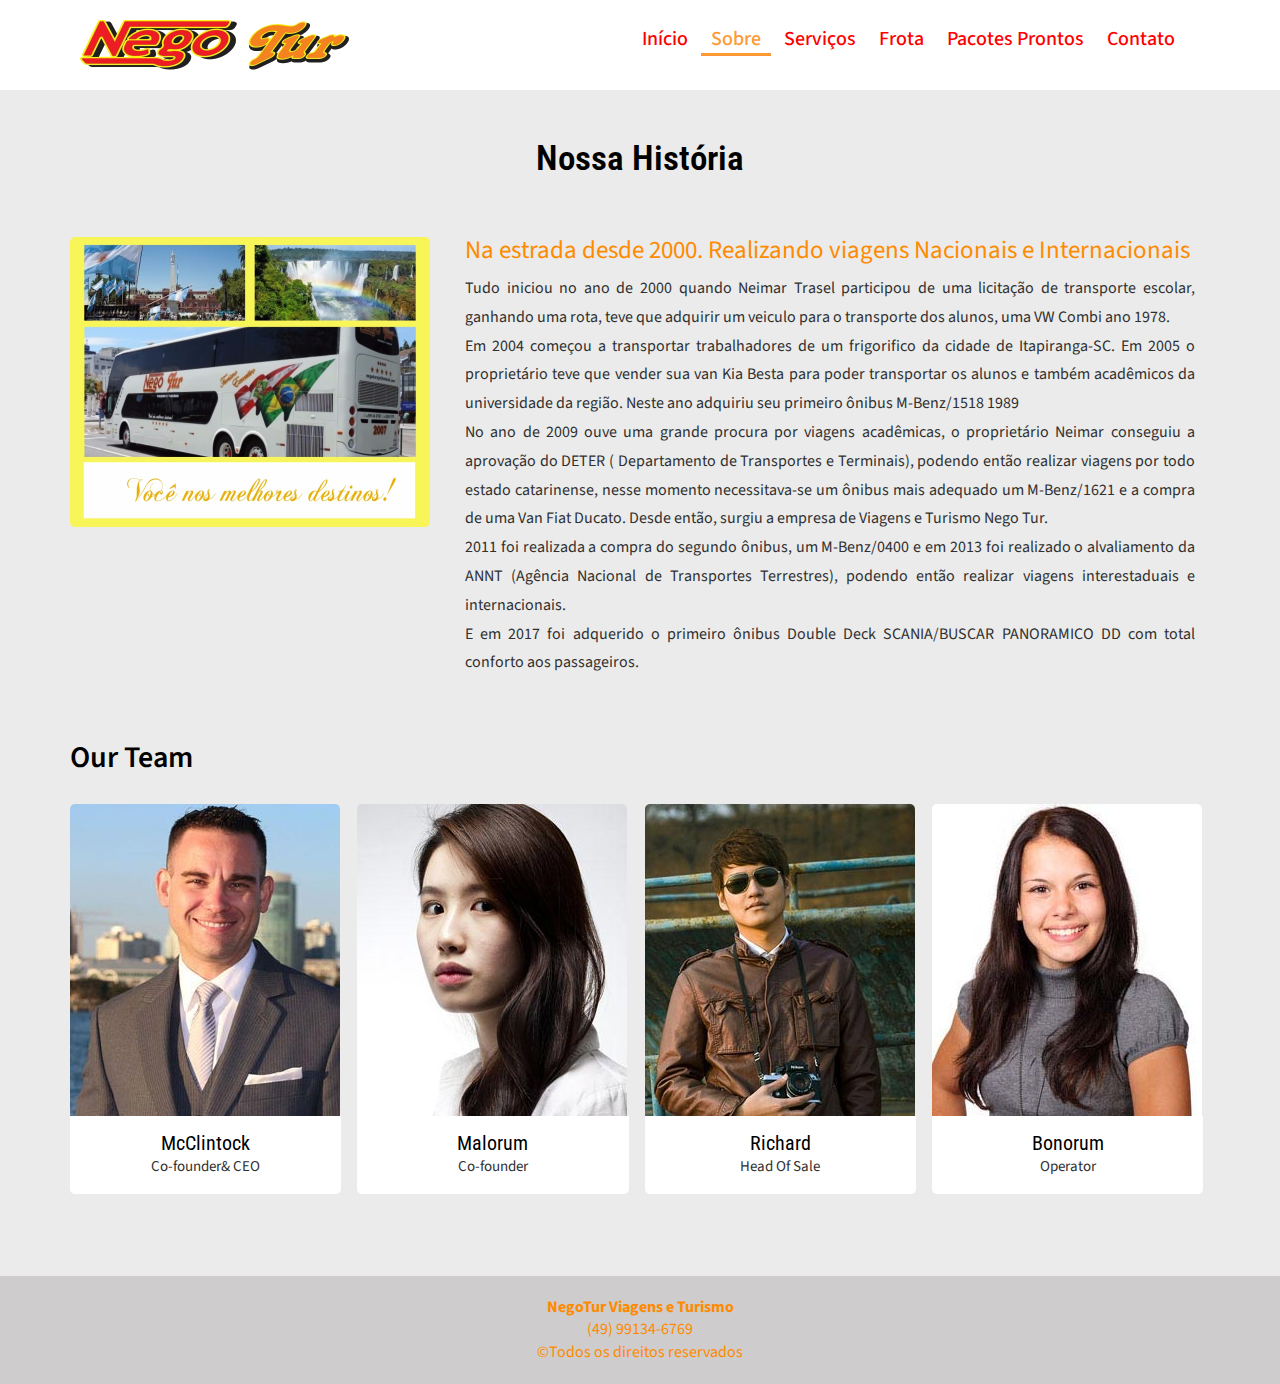
==== commit c96c6e42: "Atualiação - Evandro" ====
--- a/about.html
+++ b/about.html
@@ -6,7 +6,7 @@
 <!DOCTYPE HTML>
 <html>
 <head>
-<title>Trip Way a Travel category Flat bootstrap Responsive  Website Template | Explore:: w3layouts</title>
+<title>Nego Tur Viagens</title>
 <link href="css/bootstrap.css" rel="stylesheet" type="text/css" media="all">
 <!-- jQuery (necessary for Bootstrap's JavaScript plugins) -->
 <script src="js/jquery.min.js"></script>
@@ -39,26 +39,25 @@
 <div class="header">
 	<div class="container">
 		<div class="header-main">
+                    <div class="logo">
+					<a href="index.html"><img src="images/turr.png"></a>
+				</div>
 			<div class="header-left">
-				<div class="logo">
-					<a href="index.html"><h1>Trip Way</h1></a>
-				</div>
+				
 				<div class="top-nav">
 			<ul class="res"> 
-				<li><a href="services.html">Services</a></li>
-				<li><a class="active" href="about.html">About</a></li>
-				<li><a href="contact.html">Contact</a></li>
+                                <li><a href="index.html">Início</a></li>
+                                <li><a  href="about.html" class="active">Sobre</a></li>
+				<li><a href="services.html">Serviços</a></li>
+                                <li><a href="frota.html">Frota</a></li>
+                                <li><a href="pacote.html">Pacotes Prontos</a></li>
+                               
+				<li><a href="contact.html">Contato</a></li>
+                                
 			</ul>
 		</div>
 			</div>
-			<div class="header-right">
-			   <div class="search">
-			   	  <form>
-					<input type="text" value="Search" onfocus="this.value = '';" onblur="if (this.value == '') {this.value = 'Search';}"/>
-					<input type="submit"  value=""/>
-				  </form>
-				</div>
-			</div>
+			
 			<div class="clearfix"> </div>
 		</div>
 	</div>
@@ -76,17 +75,27 @@
 	<div class="container">
 		<div class="about-main">
 			<div class="about-top">
-				<h3>About</h3>
-				<p>Lorem ipsum dolor sit amet, consectetur adipiscing elit, sed do eiusmod tempor incididunt ut labore et dolore magna aliqua. Ut enim ad minim veniam, quis nostrud exercitation ullamco laboris nisi ut aliquip ex ea commodo consequat.Duis aute irure dolor.</p>
+				<h3>Nossa História</h3>
+				
 		   </div>
-		   <div class="about-bottom">
+		   <div class="about-his">
 			  <div class="col-md-4 about-left">
-			   		<img src="images/ab.jpg" alt="" title="">
+			   		<img src="images/ae.jpg" alt="" title="">
 			  </div>
+                       
 			  <div class="col-md-8 about-right">
-			  	<h4>On the other hand, we denounce with righteous indignation</h4>
-			  	<p>Lorem ipsum dolor sit amet, consectetur adipiscing elit, sed do eiusmod tempor incididunt ut labore et dolore magna aliqua. Ut enim ad minim veniam, quis nostrud exercitation ullamco laboris nisi ut aliquip ex ea commodo consequat. Duis aute irure dolor in reprehenderit in voluptate velit esse cillum dolore eu fugiat nulla pariatur There are many variations of passages of Lorem Ipsum available, but the majority have suffered alteration in some form, by injected humour, or randomised words which don't look even slightly believable.sed do eiusmod tempor incididunt ut labore et dolore magna aliqua. Ut enim ad minim veniam, quis nostrud exercitation ullamco laboris nisi ut aliquip ex ea commodo consequat.Duis aute irure dolorNemo enim ipsam voluptatem quia voluptas sit aspernatur aut odit.</p>
+			  	<h4>Na estrada desde 2000. Realizando viagens Nacionais e Internacionais</h4>
+                                <p>Tudo iniciou no ano de 2000 quando Neimar Trasel participou de uma licitação de transporte escolar, ganhando uma rota, teve que adquirir um veiculo para o transporte dos alunos, uma VW Combi ano 1978.<br>
+Em 2004 começou a transportar trabalhadores de um frigorifico da cidade de Itapiranga-SC. Em 2005 o proprietário teve que vender sua van Kia Besta para poder transportar os alunos e também acadêmicos da universidade da região. Neste ano adquiriu seu primeiro ônibus M-Benz/1518 1989<br>
+No ano de 2009 ouve uma grande procura por viagens acadêmicas, o proprietário Neimar conseguiu a aprovação do DETER ( Departamento de Transportes e Terminais), podendo então realizar viagens por todo estado catarinense, nesse momento necessitava-se um ônibus mais adequado um M-Benz/1621 e a compra de uma Van Fiat Ducato. Desde então, surgiu a empresa de Viagens e Turismo Nego Tur. <br>2011 foi realizada a compra do segundo ônibus, um M-Benz/0400 e em 2013 foi realizado o alvaliamento da ANNT (Agência Nacional de Transportes Terrestres), podendo então realizar viagens interestaduais e internacionais. <br>E em 2017 foi adquerido o primeiro ônibus Double Deck SCANIA/BUSCAR PANORAMICO DD com total conforto aos passageiros.
+                     
+
+                               
+                                
+                                </p>
+                                
 			  </div>
+                       
 			 <div class="clearfix"> </div>
 		   </div>
 		    <div class="our-team">
@@ -136,11 +145,13 @@
 <!--footer start here-->
 <div class="footer">
 	<div class="container">
-		<div class="footer-main">
-			<p>Template by <a href="http://w3layouts.com/" target="_blank">W3layouts</a></p>
+			<div class="footer-main">
+  <p>   <strong>NegoTur Viagens e Turismo</strong><br>(49) 99134-6769<br> &copy;Todos os direitos reservados
+                            
+      </p>
 		</div>
 	</div>
 </div>
-<!--footer end here-->
+<!--footer end here-color: #ffa500; --> 
 </body>
 </html>
--- a/css/style.css
+++ b/css/style.css
@@ -5,7 +5,7 @@
 License URL: http://creativecommons.org/licenses/by/3.0/
 --*/
 h4, h5, h6,
-h1, h2, h3 {margin-top: 0;}
+h1, h2, h3{margin-top: 0;}
 ul, ol {margin: 0;}
 p {margin: 0;}
 html, body{
@@ -13,12 +13,21 @@
    font-size: 100%;
    background:#fff; 
 }
+.con-info h3 {
+    color: #ff9933;
+}
 /*--header start here--*/
 .header {
 	padding: 20px 0px;
+        background: #fff;
+         background: url(../images/ceu.jpeg);
+       
+       
 }
 .header-main {
   padding: 0px 25px 0px 10px;
+  /* position: fixed;*/
+  
 }
 .logo a h1 {
   font-size: 2em;
@@ -33,59 +42,52 @@
 	float: left;
 	padding: 5px 0px 0px 0px;
 }
-.header-right {
+.header-left {
 	float: right;
 	text-align: center;
 	padding: 5px 0px 0px 0px;
 }
 .top-nav {
 	display: inline-block;
+       
+        
+        
+    
 }
 .top-nav  ul {
 	padding: 0px;
 	list-style: none;
+        
+        
 }
 .top-nav  ul li {
-	display: inline-block;
+	display: inline;
+        color:yellow;
 }
 .top-nav  ul li a {
-	font-size: 17px;
-	font-weight: 400;
+	font-size: 20px;
+	font-weight: 500;
 	padding:0px 10px;
         color: red;
+        
+        
+       
+        
 }
 .top-nav  ul li a:hover,.top-nav  ul li a.active {
 	text-decoration:none;
 	color: #ff9933;
+       
+			border-bottom:3px solid #ff9933;
 }
 span.menu{
      display:none;
+     
   }
-.search {
-	width: 100%;
-	background: #EBEBEB;
-	border-radius: 20px;
-	display: inline-block;
-}
-.search input[type="text"] {
-	border: none;
-	background: none;
-	outline: none;
-	width: 80%;
-	padding: 8px 0px 8px 12px;
-	-webkit-appearance: none;
-	font-size: 14px;
-	font-weight: 400;
-	color: #777;
-}
-.search input[type="submit"] {
-	background:url(../images/search.png)no-repeat;
-	height:18px;
-	border: none;
-	width: 16%;
-	outline: none;
-	vertical-align:middle;
-}
+  .header .img{
+      height: 120px;
+          width: 120px;
+  }
 .logo {
 	margin: 0px 45px 0px 0px;
 	display: inline-block;
@@ -117,13 +119,11 @@
 	margin: 0px 0px 0px 0px;
 	padding: 0px 0px 0px 0px;
 }
-.search input[type="text"] {
-	padding: 6px 0px 6px 10px;
-}
 }
 @media(max-width:480px){
 .top-nav {
 		float: right;
+               
 }
 .header-left {
 	margin: 7px 0px 0px 0px;
@@ -131,9 +131,7 @@
 span.dot {
 	display: none;
 }
-.search {
-	display: none;
-}
+
 span.ser-img {
 	display: none;
 }
@@ -172,23 +170,24 @@
 .top-nav ul li a {
 	font-size: 16px;
 	padding: 0px 3px;
+        
 }
 }
 /*--header end here--*/
 /*--banner start here--*/
 .banner {
-	background: url(../images/mo.jpg)no-repeat;
-	min-height: 550px;
+	background: url(../images/busss.jpg)no-repeat;
+	min-height: 660px;
 	background-size: cover;
 }
 .banner1 {
-	background: url(../images/b3.jpg)no-repeat;
-	min-height: 550px;
+	background: url(../images/ita.jpg)no-repeat;
+	min-height: 660px;
 	background-size: cover;
 }
 .banner2 {
-	background: url(../images/b2.jpg)no-repeat;
-	min-height: 550px;
+	background: url(../images/ita.jpg)no-repeat;
+	min-height: 660px;
 	background-size: cover;
 }
 span.roundplay-bwn {
@@ -208,6 +207,7 @@
 /*--- slider-css --*/
 .slider {
 	position: relative;
+        
 }
 .rslides {
   position: relative;
@@ -223,7 +223,7 @@
   display: none;
   width: 100%;
   left: 0;
-  top: 0;
+  
   }
 .rslides li:first-child {
   position: relative;
@@ -707,6 +707,7 @@
 .b-animate-go:hover .b-animate{
 	visibility:visible;
 }
+
 .b-from-left{
 	position:relative;
 	left:-100%;
@@ -790,7 +791,9 @@
 }
 
 /* Self Clearing Goodness */
-.container:after { content: "\0020"; display: block; height: 0; clear: both; visibility: hidden; }
+.container:after { content: "\0020"; display: block; height: 0; clear: both; visibility: hidden; 
+
+}
 .clearfix:before,
 .clearfix:after,
 .row:before,
@@ -1010,12 +1013,16 @@
 /*--footer start here--*/
 .footer {
 	padding: 20px 0px;
+        background-color:  #cecccc;
+       
+       
 }
 .footer-main p {
 	font-size: 16px;
 	font-weight: 400;
 	color: #000;
 	text-align: center;
+        color: #ff8a00;
 }
 .footer-main p a{
 	font-size: 16px;
@@ -1039,6 +1046,7 @@
 .about {
   background: #EBEBEB;
   padding: 50px 0px 50px 0px;
+ 
 }
 .about-top {
   text-align: center;
@@ -1081,6 +1089,7 @@
 .about-left {
   padding: 0px;
 }
+
 .our-team h3 {
   font-size: 30px;
   font-weight: 600;
@@ -1600,4 +1609,124 @@
 	padding:0px 0px 15px 0px
 }
 }
-/*--friends end here--*/+/*--friends end here--*/
+.h3{
+    color: #ff9933;
+}
+
+div.veiculo_imagens {
+    float: left;
+    width: 305px;
+}
+div.galeria_imagens, div.pacote_imagens {
+    float: left;
+    width: 605px;
+}
+
+div.img-veiculo, div.img-galeria, div.img-pacote{
+	float: left;
+    margin-right: 10px;
+	width: 140px;
+	height: 108px;
+	background: url("../img/site/bg_img-veiculo.jpg") no-repeat;
+	text-align: left;
+}
+div.img-veiculo img, div.img-galeria img, div.img-pacote img {
+	margin-top: 4px;
+	margin-left: 6px;
+	display: inline;
+}
+div.veiculo_descricao {
+    float: right;
+    width: 340px;
+    padding-bottom: 20px;
+}
+
+div.erros { color: red; margin-bottom: 10px;}
+div#f_contato { margin-left: 0px; }
+div#f_contato span.informe {color: red; font-size:11px; margin-left: 145px; margin-right: 20px;}
+div#f_contato span.red {color: red; font-size:12px;}
+div#f_contato p { margin-top: 5px; }
+div#f_contato label.lb_contato, div#f_contato label.lb_contato2 {
+	width: 135px;
+	float: left;
+	text-align: right;
+	margin-right: 5px;
+	display: block;
+}
+
+.footer-social {
+	padding-top: 20px;
+}
+
+.footer-social a {
+	display: inline-block;
+	width: 60px;
+	height: 60px;
+	margin-right: 6px;
+	margin-bottom: 10px;
+	padding-top: 7px;
+	background:  #F9C16E;
+	-moz-border-radius: 50%; -webkit-border-radius: 50%; border-radius: 50%;
+    font-size: 32px;
+    color: #ddd;
+    line-height: 40px;
+    text-align: center;
+}
+.footer-social a:hover, .footer-social a:focus { background: #FFF; color: #F9C16E; }
+.footer-social a i { vertical-align: middle; }
+ .about-his{
+    text-align:  justify;
+  }
+  .about-his h4{
+    color: #ff8a00;
+    
+  }
+ 
+
+.h2, .titulo{
+    text-align: center;
+    margin-top: 20px;
+    color: orangered;
+    
+    
+ font-family:      serif;
+}
+.text--, p{
+        color: orangered;
+ 
+}
+.text--{
+    text-align: center;
+   
+    margin-left: -15px;
+       
+}
+.dl{
+    text-align: left;
+}
+
+.dt{
+    margin-left: 275px;
+    color: orange;
+    font-size: 23px;
+     
+}
+
+.dd{
+    margin-left: 295px;
+      text-align: justify;  
+ 
+}
+
+dd::before {
+    content: "→";
+    color: orangered;
+    font-size:  21px;
+}
+.index{
+    background: #EBEBEB;
+}
+
+
+    